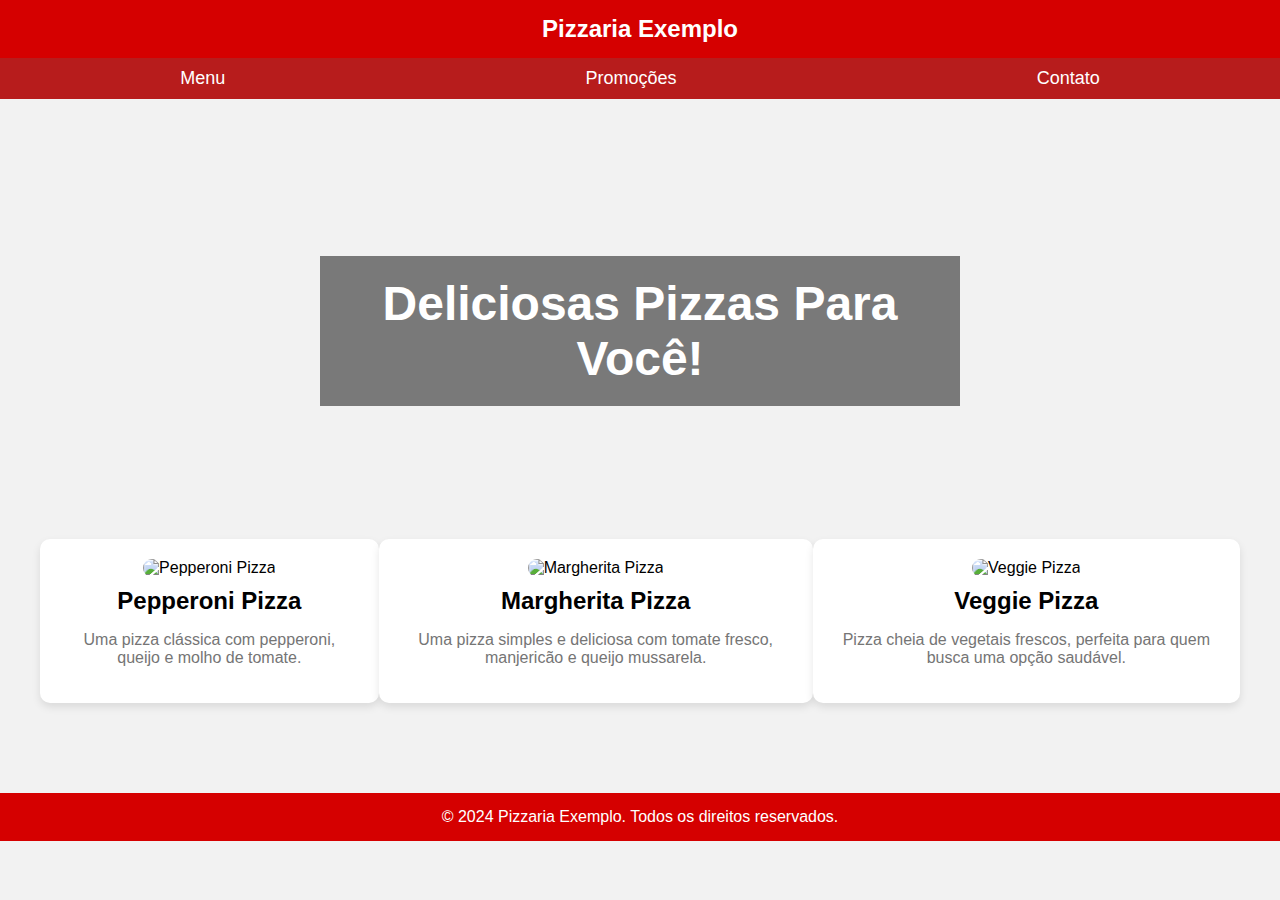
==== index.html @ 91e03d5e "feat: :hammer: initial example" ====
<!DOCTYPE html>
<html lang="en">
<head>
  <meta charset="UTF-8">
  <meta name="viewport" content="width=device-width, initial-scale=1.0">
  <title>Pizzaria Exemplo</title>
  <style>
    body {
      margin: 0;
      font-family: Arial, sans-serif;
      background-color: #f2f2f2;
    }
    header {
      background-color: #d50000;
      color: white;
      padding: 15px 0;
      text-align: center;
      font-size: 24px;
      font-weight: bold;
    }
    nav {
      display: flex;
      justify-content: space-around;
      background-color: #b71c1c;
      padding: 10px 0;
    }
    nav a {
      color: white;
      text-decoration: none;
      font-size: 18px;
    }
    nav a:hover {
      text-decoration: underline;
    }
    .hero {
      background-image: url('https://www.pizzahut.com/assets/w/tile/pizza-generic.jpg');
      background-size: cover;
      background-position: center;
      height: 400px;
      position: relative;
      color: white;
      text-align: center;
    }
    .hero h1 {
      position: absolute;
      top: 50%;
      left: 50%;
      transform: translate(-50%, -50%);
      font-size: 48px;
      background-color: rgba(0, 0, 0, 0.5);
      padding: 20px;
    }
    .menu {
      display: flex;
      justify-content: space-around;
      padding: 40px;
    }
    .menu-item {
      background-color: white;
      padding: 20px;
      border-radius: 10px;
      text-align: center;
      box-shadow: 0 4px 8px rgba(0, 0, 0, 0.1);
    }
    .menu-item img {
      width: 200px;
      height: 150px;
      object-fit: cover;
      border-radius: 10px;
    }
    .menu-item h3 {
      margin: 10px 0;
      font-size: 24px;
    }
    .menu-item p {
      color: #757575;
    }
    footer {
      background-color: #d50000;
      color: white;
      text-align: center;
      padding: 15px 0;
      margin-top: 50px;
    }
  </style>
</head>
<body>

  <header>
    Pizzaria Exemplo
  </header>

  <nav>
    <a href="#menu">Menu</a>
    <a href="#promocoes">Promoções</a>
    <a href="#contato">Contato</a>
  </nav>

  <section class="hero">
    <h1>Deliciosas Pizzas Para Você!</h1>
  </section>

  <section id="menu" class="menu">
    <div class="menu-item">
      <img src="https://www.pizzahut.com/assets/w/tile/pizza-pepperoni.jpg" alt="Pepperoni Pizza">
      <h3>Pepperoni Pizza</h3>
      <p>Uma pizza clássica com pepperoni, queijo e molho de tomate.</p>
    </div>
    <div class="menu-item">
      <img src="https://www.pizzahut.com/assets/w/tile/pizza-margherita.jpg" alt="Margherita Pizza">
      <h3>Margherita Pizza</h3>
      <p>Uma pizza simples e deliciosa com tomate fresco, manjericão e queijo mussarela.</p>
    </div>
    <div class="menu-item">
      <img src="https://www.pizzahut.com/assets/w/tile/pizza-veggie.jpg" alt="Veggie Pizza">
      <h3>Veggie Pizza</h3>
      <p>Pizza cheia de vegetais frescos, perfeita para quem busca uma opção saudável.</p>
    </div>
  </section>

  <footer>
    &copy; 2024 Pizzaria Exemplo. Todos os direitos reservados.
  </footer>

</body>
</html>
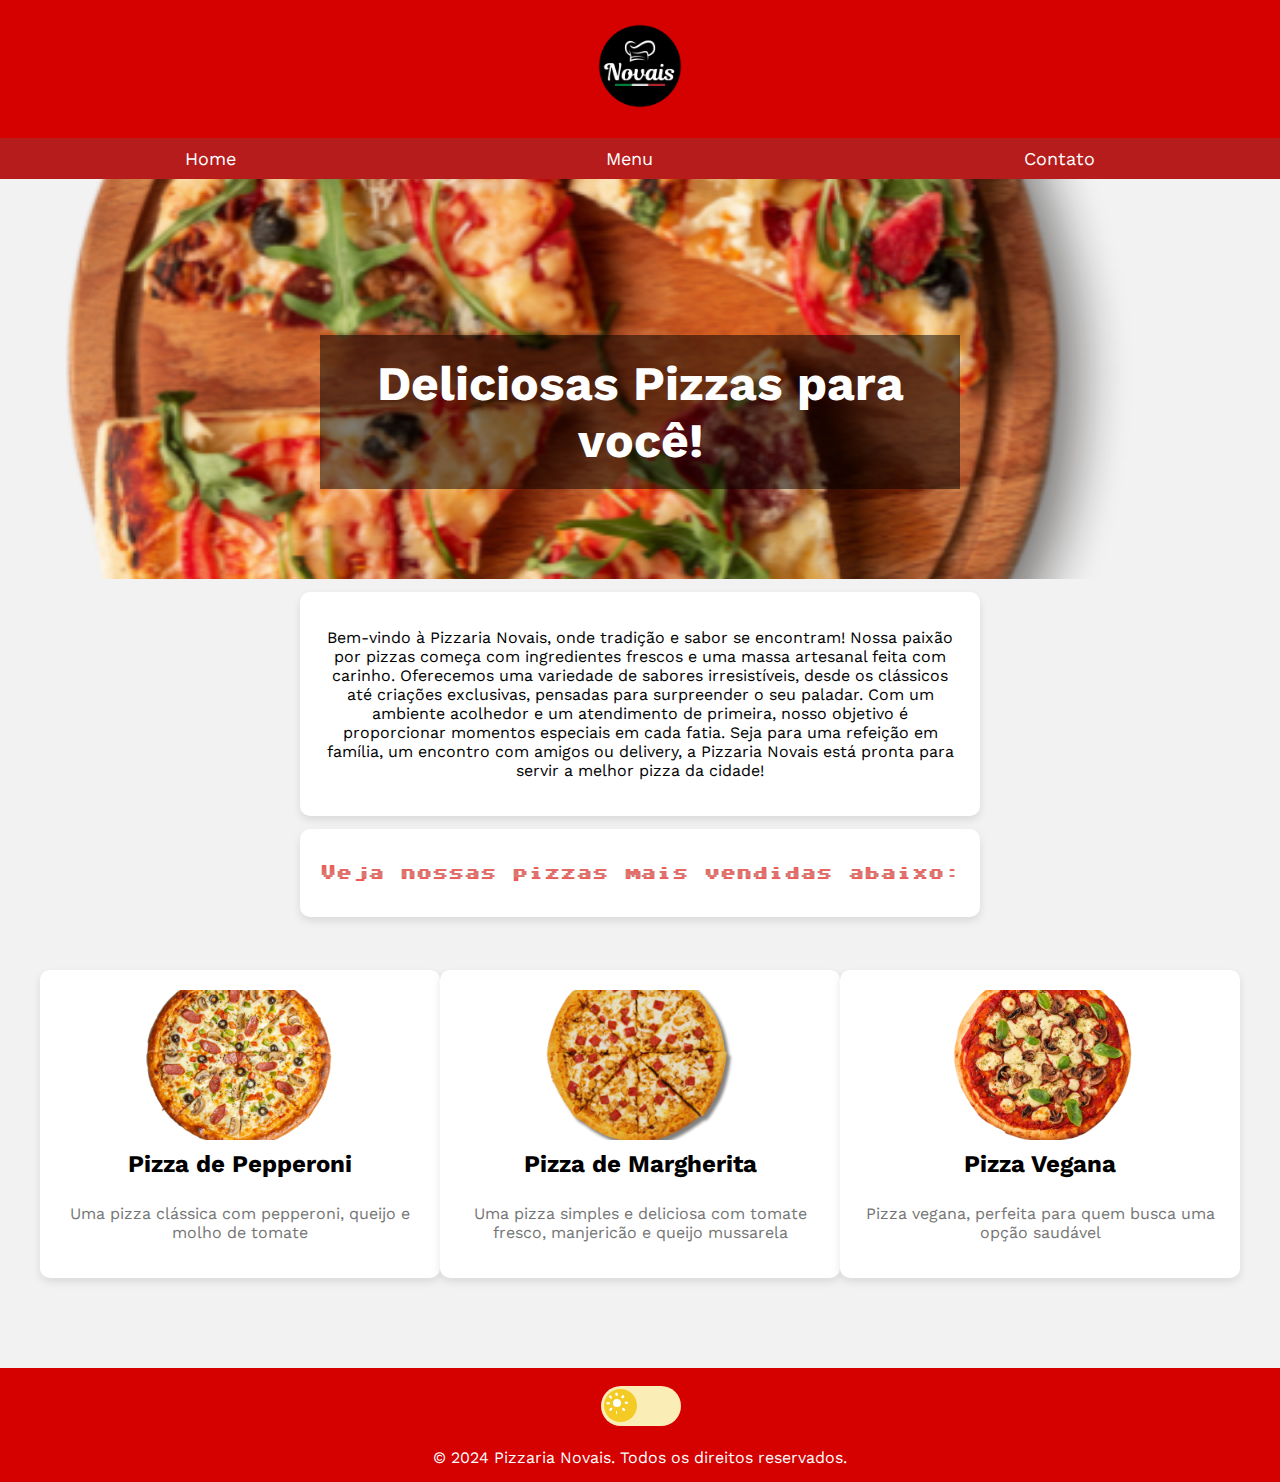
==== commit 7c9e23b9: "feat(website): :boom: main website" ====
--- a/index.html
+++ b/index.html
@@ -1,126 +1,104 @@
-<!DOCTYPE html>
-<html lang="en">
-<head>
-  <meta charset="UTF-8">
-  <meta name="viewport" content="width=device-width, initial-scale=1.0">
-  <title>Pizzaria Exemplo</title>
-  <style>
-    body {
-      margin: 0;
-      font-family: Arial, sans-serif;
-      background-color: #f2f2f2;
-    }
-    header {
-      background-color: #d50000;
-      color: white;
-      padding: 15px 0;
-      text-align: center;
-      font-size: 24px;
-      font-weight: bold;
-    }
-    nav {
-      display: flex;
-      justify-content: space-around;
-      background-color: #b71c1c;
-      padding: 10px 0;
-    }
-    nav a {
-      color: white;
-      text-decoration: none;
-      font-size: 18px;
-    }
-    nav a:hover {
-      text-decoration: underline;
-    }
-    .hero {
-      background-image: url('https://www.pizzahut.com/assets/w/tile/pizza-generic.jpg');
-      background-size: cover;
-      background-position: center;
-      height: 400px;
-      position: relative;
-      color: white;
-      text-align: center;
-    }
-    .hero h1 {
-      position: absolute;
-      top: 50%;
-      left: 50%;
-      transform: translate(-50%, -50%);
-      font-size: 48px;
-      background-color: rgba(0, 0, 0, 0.5);
-      padding: 20px;
-    }
-    .menu {
-      display: flex;
-      justify-content: space-around;
-      padding: 40px;
-    }
-    .menu-item {
-      background-color: white;
-      padding: 20px;
-      border-radius: 10px;
-      text-align: center;
-      box-shadow: 0 4px 8px rgba(0, 0, 0, 0.1);
-    }
-    .menu-item img {
-      width: 200px;
-      height: 150px;
-      object-fit: cover;
-      border-radius: 10px;
-    }
-    .menu-item h3 {
-      margin: 10px 0;
-      font-size: 24px;
-    }
-    .menu-item p {
-      color: #757575;
-    }
-    footer {
-      background-color: #d50000;
-      color: white;
-      text-align: center;
-      padding: 15px 0;
-      margin-top: 50px;
-    }
-  </style>
-</head>
-<body>
+<!doctype html>
+<html lang="pt-BR">
+  <head>
+    <meta charset="UTF-8" />
+    <meta name="viewport" content="width=device-width, initial-scale=1.0" />
+    <title>Pizzaria Exemplo</title>
+    <link rel="stylesheet" href="css/style.css" />
+    <link rel="stylesheet" href="css/theme-button.css" />
+    <link rel="stylesheet" href="css/dark-theme.css" />
+  </head>
+  <body>
+    <header>
+      <a href="./index.html">
+        <img
+          src="imagens/Logotipo pizzaria Novais.png"
+          alt="Logotipo"
+          id="Logotipo"
+        />
+      </a>
+    </header>
 
-  <header>
-    Pizzaria Exemplo
-  </header>
+    <nav>
+      <a href="./index.html">Home</a>
+      <a href="html/menu.html">Menu</a>
+      <a href="html/contato.html">Contato</a>
+    </nav>
 
-  <nav>
-    <a href="#menu">Menu</a>
-    <a href="#promocoes">Promoções</a>
-    <a href="#contato">Contato</a>
-  </nav>
+    <section class="hero">
+      <h1>Deliciosas Pizzas para você!</h1>
+    </section>
 
-  <section class="hero">
-    <h1>Deliciosas Pizzas Para Você!</h1>
-  </section>
+    <div class="Pizzaria-text">
+      <p>
+        Bem-vindo à Pizzaria Novais, onde tradição e sabor se encontram! Nossa
+        paixão por pizzas começa com ingredientes frescos e uma massa artesanal
+        feita com carinho. Oferecemos uma variedade de sabores irresistíveis,
+        desde os clássicos até criações exclusivas, pensadas para surpreender o
+        seu paladar. Com um ambiente acolhedor e um atendimento de primeira,
+        nosso objetivo é proporcionar momentos especiais em cada fatia. Seja
+        para uma refeição em família, um encontro com amigos ou delivery, a
+        Pizzaria Novais está pronta para servir a melhor pizza da cidade!
+      </p>
+    </div>
 
-  <section id="menu" class="menu">
-    <div class="menu-item">
-      <img src="https://www.pizzahut.com/assets/w/tile/pizza-pepperoni.jpg" alt="Pepperoni Pizza">
-      <h3>Pepperoni Pizza</h3>
-      <p>Uma pizza clássica com pepperoni, queijo e molho de tomate.</p>
+    <div class="Pizzaria-text" id="mais-vendidas">
+      <p>Veja nossas pizzas mais vendidas abaixo:</p>
     </div>
-    <div class="menu-item">
-      <img src="https://www.pizzahut.com/assets/w/tile/pizza-margherita.jpg" alt="Margherita Pizza">
-      <h3>Margherita Pizza</h3>
-      <p>Uma pizza simples e deliciosa com tomate fresco, manjericão e queijo mussarela.</p>
-    </div>
-    <div class="menu-item">
-      <img src="https://www.pizzahut.com/assets/w/tile/pizza-veggie.jpg" alt="Veggie Pizza">
-      <h3>Veggie Pizza</h3>
-      <p>Pizza cheia de vegetais frescos, perfeita para quem busca uma opção saudável.</p>
-    </div>
-  </section>
 
-  <footer>
-    &copy; 2024 Pizzaria Exemplo. Todos os direitos reservados.
-  </footer>
+    <section class="menu">
+      <div class="menu-item">
+        <img src="./imagens/pizza3.png" alt="Pizza de Pepperoni" />
+        <h3>Pizza de Pepperoni</h3>
+        <p>Uma pizza clássica com pepperoni, queijo e molho de tomate</p>
+      </div>
+      <div class="menu-item">
+        <img src="imagens/pizza.png" alt="Pizza de Margherita" />
+        <h3>Pizza de Margherita</h3>
+        <p>
+          Uma pizza simples e deliciosa com tomate fresco, manjericão e queijo
+          mussarela
+        </p>
+      </div>
+      <div class="menu-item">
+        <img src="./imagens/pizza2.png" alt="Pizza Vegana" />
+        <h3>Pizza Vegana</h3>
+        <p>Pizza vegana, perfeita para quem busca uma opção saudável</p>
+      </div>
+    </section>
 
-</body>
+    <footer>
+      <!-- /* From Uiverse.io by JkHuger */ -->
+      <label for="theme" class="theme">
+        <span class="theme__toggle-wrap">
+          <input
+            id="theme"
+            class="theme__toggle"
+            type="checkbox"
+            role="switch"
+            name="theme"
+            value="dark"
+          />
+          <span class="theme__fill"></span>
+          <span class="theme__icon">
+            <span class="theme__icon-part"></span>
+            <span class="theme__icon-part"></span>
+            <span class="theme__icon-part"></span>
+            <span class="theme__icon-part"></span>
+            <span class="theme__icon-part"></span>
+            <span class="theme__icon-part"></span>
+            <span class="theme__icon-part"></span>
+            <span class="theme__icon-part"></span>
+            <span class="theme__icon-part"></span>
+          </span>
+        </span>
+      </label>
+      <!--  -->
+      <br />
+      &copy; 2024 Pizzaria Novais. Todos os direitos reservados.
+    </footer>
+
+    <script src="/js/index.js"></script>
+    <script src="js/theme-toggle.js"></script>
+  </body>
 </html>
--- a/css/style.css
+++ b/css/style.css
@@ -0,0 +1,124 @@
+@import url("https://fonts.googleapis.com/css2?family=Sixtyfour+Convergence&display=swap");
+@import url("https://fonts.googleapis.com/css2?family=Work+Sans:ital,wght@0,100..900;1,100..900&display=swap");
+
+body {
+  font-family: "Work Sans", Arial, Helvetica, sans-serif;
+  font-optical-sizing: auto;
+  font-weight: 400;
+  font-style: normal;
+  margin: 0;
+  background-color: #f2f2f2;
+}
+header {
+  background-color: #d50000;
+  color: white;
+  padding: 15px 0;
+  text-align: center;
+  font-size: 24px;
+  font-weight: bold;
+}
+
+#Logotipo {
+  width: 8%;
+  height: auto;
+  transition: transform 0.3s; /* Mova a transição para o estado normal */
+}
+
+#Logotipo:hover {
+  transform: scale(1.1);
+}
+
+nav {
+  display: flex;
+  justify-content: space-around;
+  background-color: #b71c1c;
+  padding: 10px 0;
+}
+nav a {
+  color: white;
+  text-decoration: none;
+  font-size: 18px;
+}
+nav a:hover {
+  text-decoration: underline;
+  transform: scale(1.1);
+  transition: transform 0.3s;
+}
+.hero {
+  background-image: url("/imagens/pizza1.png");
+  border-radius: 10px;
+  background-size: cover;
+  background-position: center;
+  height: 400px;
+  position: relative;
+  color: white;
+  text-align: center;
+}
+.hero h1 {
+  position: absolute;
+  top: 50%;
+  left: 50%;
+  transform: translate(-50%, -50%);
+  font-size: 48px;
+  background-color: rgba(0, 0, 0, 0.5);
+  padding: 20px;
+}
+.Pizzaria-text {
+  margin: 1% auto; /* Centraliza horizontalmente */
+  width: 50%;
+  display: flex;
+  justify-content: center; /* Centraliza horizontalmente */
+  align-items: center; /* Centraliza verticalmente */
+  padding: 20px; /* Corrigido para evitar duplicidade */
+  background-color: white;
+  border-radius: 10px;
+  text-align: center;
+  box-shadow: 0 4px 8px rgba(0, 0, 0, 0.1);
+}
+#mais-vendidas {
+  font-family: "Sixtyfour Convergence";
+  color: black;
+}
+.menu {
+  display: flex;
+  justify-content: space-around;
+  padding: 40px;
+}
+
+.menu-item {
+  width: 500px; /* Define uma largura fixa */
+  background-color: white;
+  padding: 20px;
+  border-radius: 10px;
+  text-align: center;
+  box-shadow: 0 4px 8px rgba(0, 0, 0, 0.1);
+  display: flex;
+  flex-direction: column;
+  align-items: center;
+}
+
+.menu-item img {
+  width: 200px;
+  height: 150px;
+  object-fit: cover;
+  border-radius: 10px;
+}
+
+.menu-item h3 {
+  margin: 10px 0;
+  font-size: 24px;
+}
+
+.menu-item p {
+  color: #757575;
+}
+footer {
+  background-color: #d50000;
+  color: white;
+  text-align: center;
+  padding: 15px 0;
+  margin-top: 50px;
+  display: flex;
+  flex-direction: column;
+  align-items: center;
+}
--- a/css/theme-button.css
+++ b/css/theme-button.css
@@ -0,0 +1,208 @@
+/* From Uiverse.io by JkHuger */
+/* Default */
+.theme {
+  display: flex;
+  align-items: center;
+  -webkit-tap-highlight-color: transparent;
+}
+
+.theme__fill,
+.theme__icon {
+  transition: 0.3s;
+}
+
+.theme__fill {
+  background-color: var(--bg);
+  display: block;
+  mix-blend-mode: difference;
+  position: fixed;
+  inset: 0;
+  height: 100%;
+  transform: translateX(-100%);
+}
+
+.theme__icon,
+.theme__toggle {
+  z-index: 1;
+}
+
+.theme__icon,
+.theme__icon-part {
+  position: absolute;
+}
+
+.theme__icon {
+  display: block;
+  top: 0.5em;
+  left: 0.5em;
+  width: 1.5em;
+  height: 1.5em;
+}
+
+.theme__icon-part {
+  border-radius: 50%;
+  box-shadow: 0.4em -0.4em 0 0.5em hsl(0, 0%, 100%) inset;
+  top: calc(50% - 0.5em);
+  left: calc(50% - 0.5em);
+  width: 1em;
+  height: 1em;
+  transition:
+    box-shadow var(--transDur) ease-in-out,
+    opacity var(--transDur) ease-in-out,
+    transform var(--transDur) ease-in-out;
+  transform: scale(0.5);
+}
+
+.theme__icon-part ~ .theme__icon-part {
+  background-color: hsl(0, 0%, 100%);
+  border-radius: 0.05em;
+  top: 50%;
+  left: calc(50% - 0.05em);
+  transform: rotate(0deg) translateY(0.5em);
+  transform-origin: 50% 0;
+  width: 0.1em;
+  height: 0.2em;
+}
+
+.theme__icon-part:nth-child(3) {
+  transform: rotate(45deg) translateY(0.45em);
+}
+
+.theme__icon-part:nth-child(4) {
+  transform: rotate(90deg) translateY(0.45em);
+}
+
+.theme__icon-part:nth-child(5) {
+  transform: rotate(135deg) translateY(0.45em);
+}
+
+.theme__icon-part:nth-child(6) {
+  transform: rotate(180deg) translateY(0.45em);
+}
+
+.theme__icon-part:nth-child(7) {
+  transform: rotate(225deg) translateY(0.45em);
+}
+
+.theme__icon-part:nth-child(8) {
+  transform: rotate(270deg) translateY(0.5em);
+}
+
+.theme__icon-part:nth-child(9) {
+  transform: rotate(315deg) translateY(0.5em);
+}
+
+.theme__label,
+.theme__toggle,
+.theme__toggle-wrap {
+  position: relative;
+}
+
+.theme__toggle,
+.theme__toggle:before {
+  display: block;
+}
+
+.theme__toggle {
+  background-color: hsl(48, 90%, 85%);
+  border-radius: 25% / 50%;
+  box-shadow: 0 0 0 0.125em var(--primaryT);
+  padding: 0.25em;
+  width: 6em;
+  height: 3em;
+  -webkit-appearance: none;
+  appearance: none;
+  transition:
+    background-color var(--transDur) ease-in-out,
+    box-shadow 0.15s ease-in-out,
+    transform var(--transDur) ease-in-out;
+}
+
+.theme__toggle:before {
+  background-color: hsl(48, 90%, 55%);
+  border-radius: 50%;
+  content: "";
+  width: 2.5em;
+  height: 2.5em;
+  transition: 0.3s;
+}
+
+.theme__toggle:focus {
+  box-shadow: 0 0 0 0.125em var(--primary);
+  outline: transparent;
+}
+
+/* Checked */
+.theme__toggle:checked {
+  background-color: hsl(198, 90%, 15%);
+}
+
+.theme__toggle:checked:before,
+.theme__toggle:checked ~ .theme__icon {
+  transform: translateX(3em);
+}
+
+.theme__toggle:checked:before {
+  background-color: hsl(198, 90%, 55%);
+}
+
+.theme__toggle:checked ~ .theme__fill {
+  transform: translateX(0);
+}
+
+.theme__toggle:checked ~ .theme__icon .theme__icon-part:nth-child(1) {
+  box-shadow: 0.2em -0.2em 0 0.2em hsl(0, 0%, 100%) inset;
+  transform: scale(1);
+  top: 0.2em;
+  left: -0.2em;
+}
+
+.theme__toggle:checked ~ .theme__icon .theme__icon-part ~ .theme__icon-part {
+  opacity: 0;
+}
+
+.theme__toggle:checked ~ .theme__icon .theme__icon-part:nth-child(2) {
+  transform: rotate(45deg) translateY(0.8em);
+}
+
+.theme__toggle:checked ~ .theme__icon .theme__icon-part:nth-child(3) {
+  transform: rotate(90deg) translateY(0.8em);
+}
+
+.theme__toggle:checked ~ .theme__icon .theme__icon-part:nth-child(4) {
+  transform: rotate(135deg) translateY(0.8em);
+}
+
+.theme__toggle:checked ~ .theme__icon .theme__icon-part:nth-child(5) {
+  transform: rotate(180deg) translateY(0.8em);
+}
+
+.theme__toggle:checked ~ .theme__icon .theme__icon-part:nth-child(6) {
+  transform: rotate(225deg) translateY(0.8em);
+}
+
+.theme__toggle:checked ~ .theme__icon .theme__icon-part:nth-child(7) {
+  transform: rotate(270deg) translateY(0.8em);
+}
+
+.theme__toggle:checked ~ .theme__icon .theme__icon-part:nth-child(8) {
+  transform: rotate(315deg) translateY(0.8em);
+}
+
+.theme__toggle:checked ~ .theme__icon .theme__icon-part:nth-child(9) {
+  transform: rotate(360deg) translateY(0.8em);
+}
+
+.theme__toggle-wrap {
+  margin: 0 0.75em;
+}
+
+@supports selector(:focus-visible) {
+  .theme__toggle:focus {
+    box-shadow: 0 0 0 0.125em var(--primaryT);
+  }
+
+  .theme__toggle:focus-visible {
+    box-shadow: 0 0 0 0.125em var(--primary);
+  }
+}
--- a/css/dark-theme.css
+++ b/css/dark-theme.css
@@ -0,0 +1,49 @@
+/* Dark Theme */
+body.dark-theme {
+  background-color: #121212;
+  color: #e0e0e0;
+}
+header.dark-theme {
+  background-color: #333;
+}
+nav.dark-theme {
+  background-color: #444;
+}
+nav.dark-theme a {
+  color: #e0e0e0;
+}
+.hero.dark-theme {
+  color: #e0e0e0;
+}
+.hero.dark-theme h1 {
+  background-color: rgba(0, 0, 0, 0.7);
+}
+.menu.dark-theme {
+  display: flex;
+  justify-content: space-around;
+  padding: 40px;
+}
+.menu.dark-theme .menu-item {
+  background-color: #333;
+  color: #e0e0e0;
+  padding: 20px;
+  border-radius: 10px;
+  text-align: center;
+  box-shadow: 0 4px 8px rgba(0, 0, 0, 0.1);
+}
+.menu.dark-theme .menu-item img {
+  width: 200px;
+  height: 150px;
+  object-fit: cover;
+  border-radius: 10px;
+}
+.menu.dark-theme .menu-item h3 {
+  margin: 10px 0;
+  font-size: 24px;
+}
+.menu.dark-theme .menu-item p {
+  color: #b0b0b0;
+}
+footer.dark-theme {
+  background-color: #333;
+}
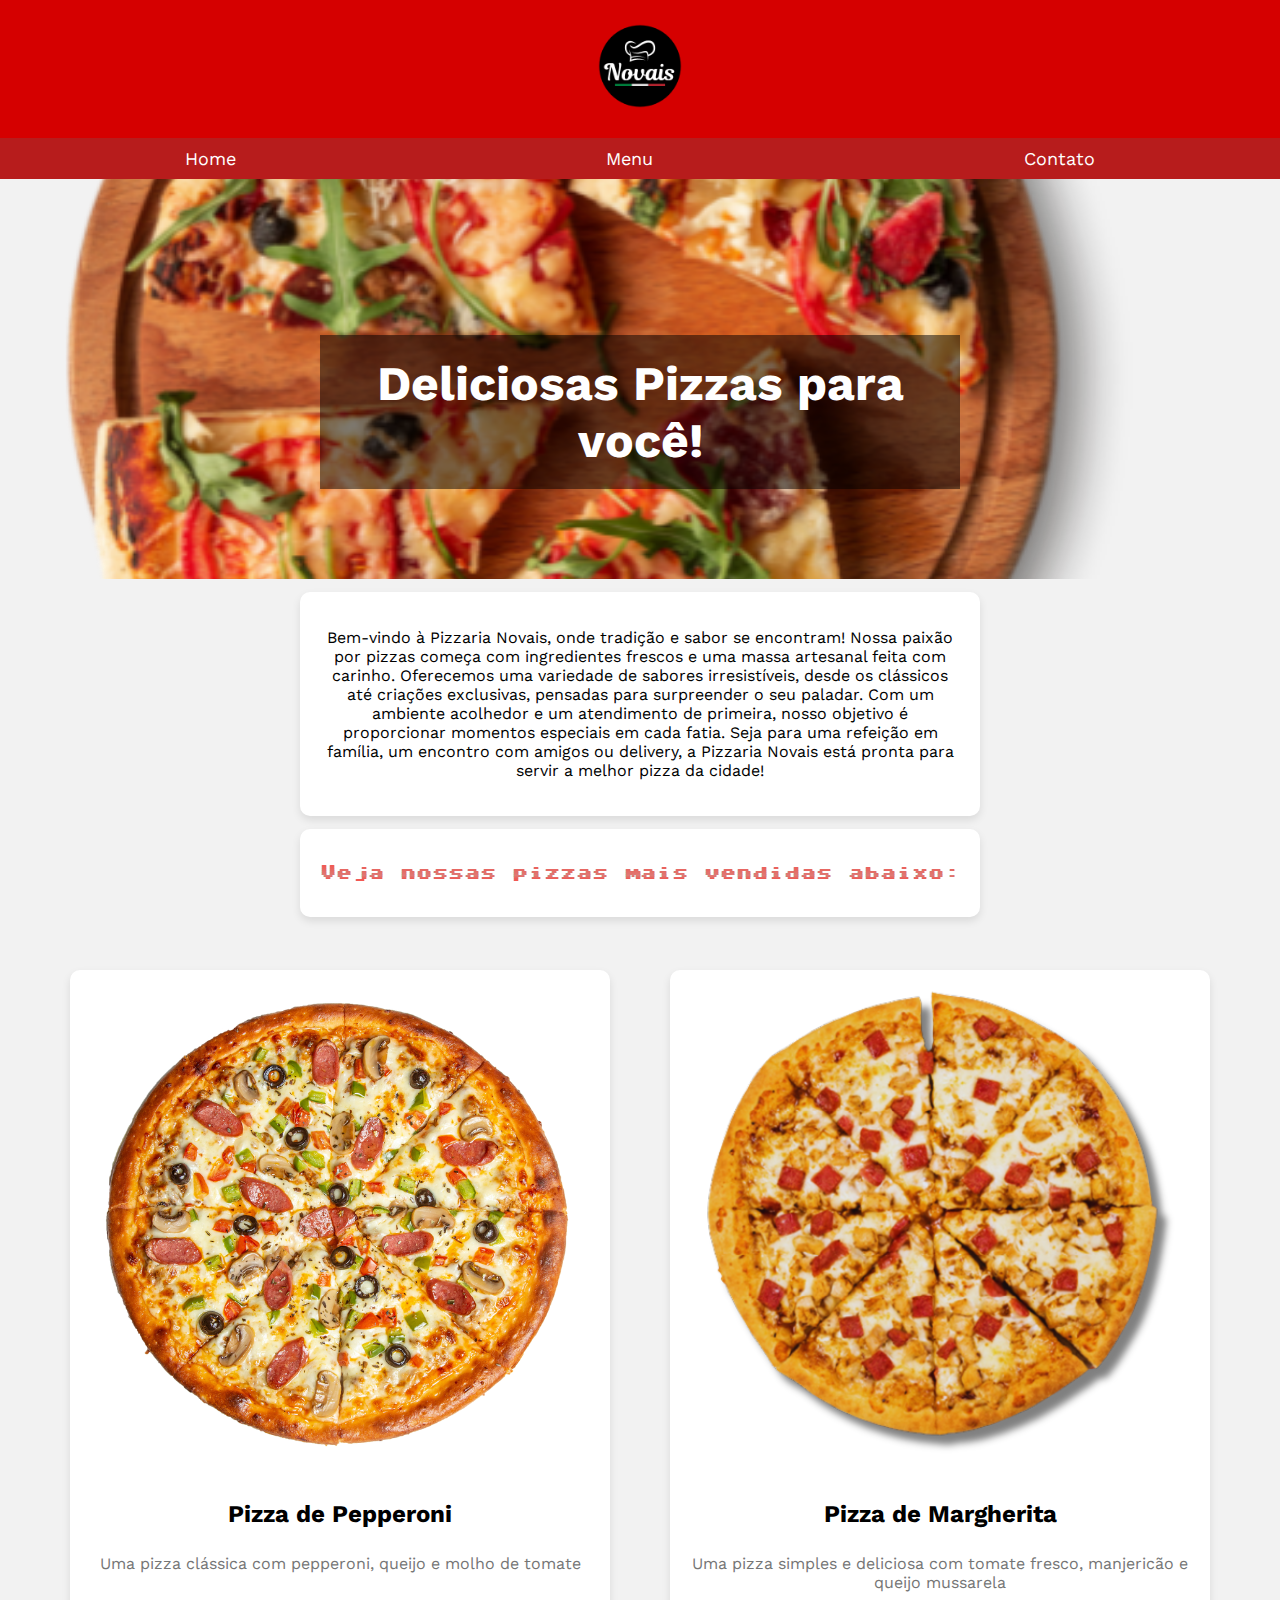
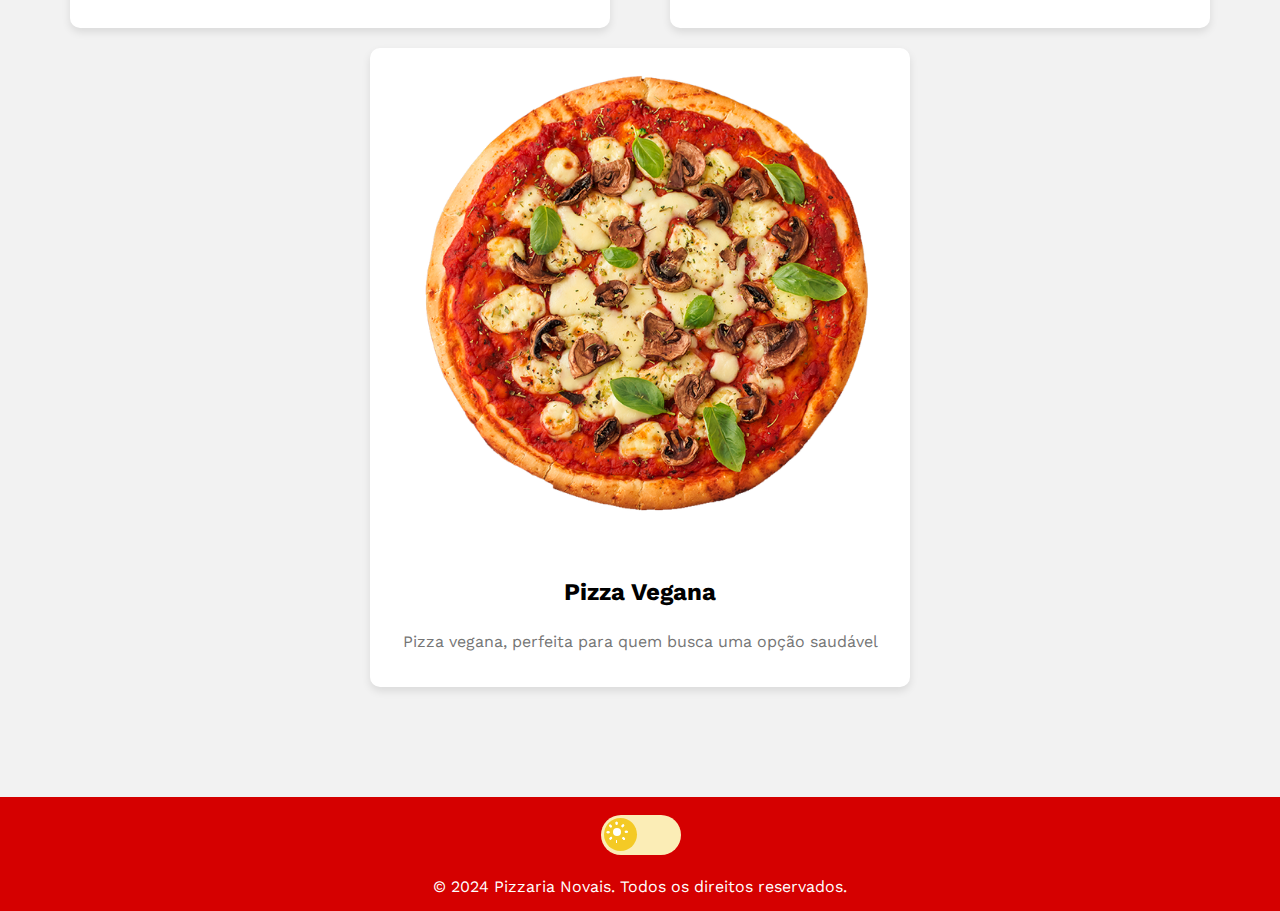
==== commit 2edb8094: "style(responsiveness): :art: Responsiveness added" ====
--- a/index.html
+++ b/index.html
@@ -3,10 +3,20 @@
   <head>
     <meta charset="UTF-8" />
     <meta name="viewport" content="width=device-width, initial-scale=1.0" />
-    <title>Pizzaria Exemplo</title>
+    <title>Pizzaria Novais</title>
     <link rel="stylesheet" href="css/style.css" />
     <link rel="stylesheet" href="css/theme-button.css" />
     <link rel="stylesheet" href="css/dark-theme.css" />
+    <link rel="stylesheet" href="css/responsive-style.css">
+    <link
+      rel="icon"
+      href="imagens/Logotipo pizzaria Novais.png"
+      type="image/png"
+    />
+    <meta property="og:image" content=imagens/Logotipo pizzaria Novais.png"/>
+    <meta property="og:image:type" content="imagens/png" />
+    <meta property="og:image:width" content="1200" />
+    <meta property="og:image:height" content="630" />
   </head>
   <body>
     <header>
--- a/css/style.css
+++ b/css/style.css
@@ -9,6 +9,7 @@
   margin: 0;
   background-color: #f2f2f2;
 }
+
 header {
   background-color: #d50000;
   color: white;
@@ -34,16 +35,19 @@
   background-color: #b71c1c;
   padding: 10px 0;
 }
+
 nav a {
   color: white;
   text-decoration: none;
   font-size: 18px;
 }
+
 nav a:hover {
   text-decoration: underline;
   transform: scale(1.1);
   transition: transform 0.3s;
 }
+
 .hero {
   background-image: url("/imagens/pizza1.png");
   border-radius: 10px;
@@ -54,6 +58,7 @@
   color: white;
   text-align: center;
 }
+
 .hero h1 {
   position: absolute;
   top: 50%;
@@ -63,6 +68,7 @@
   background-color: rgba(0, 0, 0, 0.5);
   padding: 20px;
 }
+
 .Pizzaria-text {
   margin: 1% auto; /* Centraliza horizontalmente */
   width: 50%;
@@ -75,18 +81,22 @@
   text-align: center;
   box-shadow: 0 4px 8px rgba(0, 0, 0, 0.1);
 }
+
 #mais-vendidas {
   font-family: "Sixtyfour Convergence";
   color: black;
 }
+
 .menu {
   display: flex;
   justify-content: space-around;
   padding: 40px;
+  flex-wrap: wrap; /* Allow items to wrap on smaller screens */
 }
 
 .menu-item {
-  width: 500px; /* Define uma largura fixa */
+  width: 100%; /* Full width on mobile */
+  max-width: 500px; /* Limit the maximum width */
   background-color: white;
   padding: 20px;
   border-radius: 10px;
@@ -95,11 +105,12 @@
   display: flex;
   flex-direction: column;
   align-items: center;
+  margin-bottom: 20px; /* Space between items */
 }
 
 .menu-item img {
-  width: 200px;
-  height: 150px;
+  width: 100%; /* Full width on mobile */
+  height: auto; /* Maintain aspect ratio */
   object-fit: cover;
   border-radius: 10px;
 }
@@ -112,6 +123,7 @@
 .menu-item p {
   color: #757575;
 }
+
 footer {
   background-color: #d50000;
   color: white;
--- a/css/dark-theme.css
+++ b/css/dark-theme.css
@@ -18,31 +18,35 @@
 .hero.dark-theme h1 {
   background-color: rgba(0, 0, 0, 0.7);
 }
-.menu.dark-theme {
+body.dark-theme .menu {
   display: flex;
   justify-content: space-around;
   padding: 40px;
 }
-.menu.dark-theme .menu-item {
-  background-color: #333;
+body.dark-theme .menu-item {
+  background-color: #333; /* Ensure this is dark */
   color: #e0e0e0;
   padding: 20px;
   border-radius: 10px;
   text-align: center;
   box-shadow: 0 4px 8px rgba(0, 0, 0, 0.1);
 }
-.menu.dark-theme .menu-item img {
+body.dark-theme .menu-item img {
   width: 200px;
   height: 150px;
   object-fit: cover;
   border-radius: 10px;
 }
-.menu.dark-theme .menu-item h3 {
+body.dark-theme .menu-item h3 {
   margin: 10px 0;
   font-size: 24px;
 }
-.menu.dark-theme .menu-item p {
+body.dark-theme .menu-item p {
   color: #b0b0b0;
+}
+body.dark-theme .Pizzaria-text {
+  background-color: #333; /* Ensure this is dark */
+  color: #e0e0e0;
 }
 footer.dark-theme {
   background-color: #333;
--- a/css/responsive-style.css
+++ b/css/responsive-style.css
@@ -0,0 +1,20 @@
+/* Media query for mobile devices */
+@media (max-width: 768px) {
+  .Pizzaria-text {
+    width: 90%; /* Adjust width for mobile */
+    padding: 10px; /* Adjust padding for mobile */
+  }
+
+  .hero {
+    height: 200px; /* Adjust height for mobile */
+  }
+
+  .hero h1 {
+    font-size: 24px; /* Adjust font size for mobile */
+    padding: 10px; /* Adjust padding for mobile */
+  }
+
+  nav a {
+    font-size: 16px; /* Adjust font size for mobile */
+  }
+}
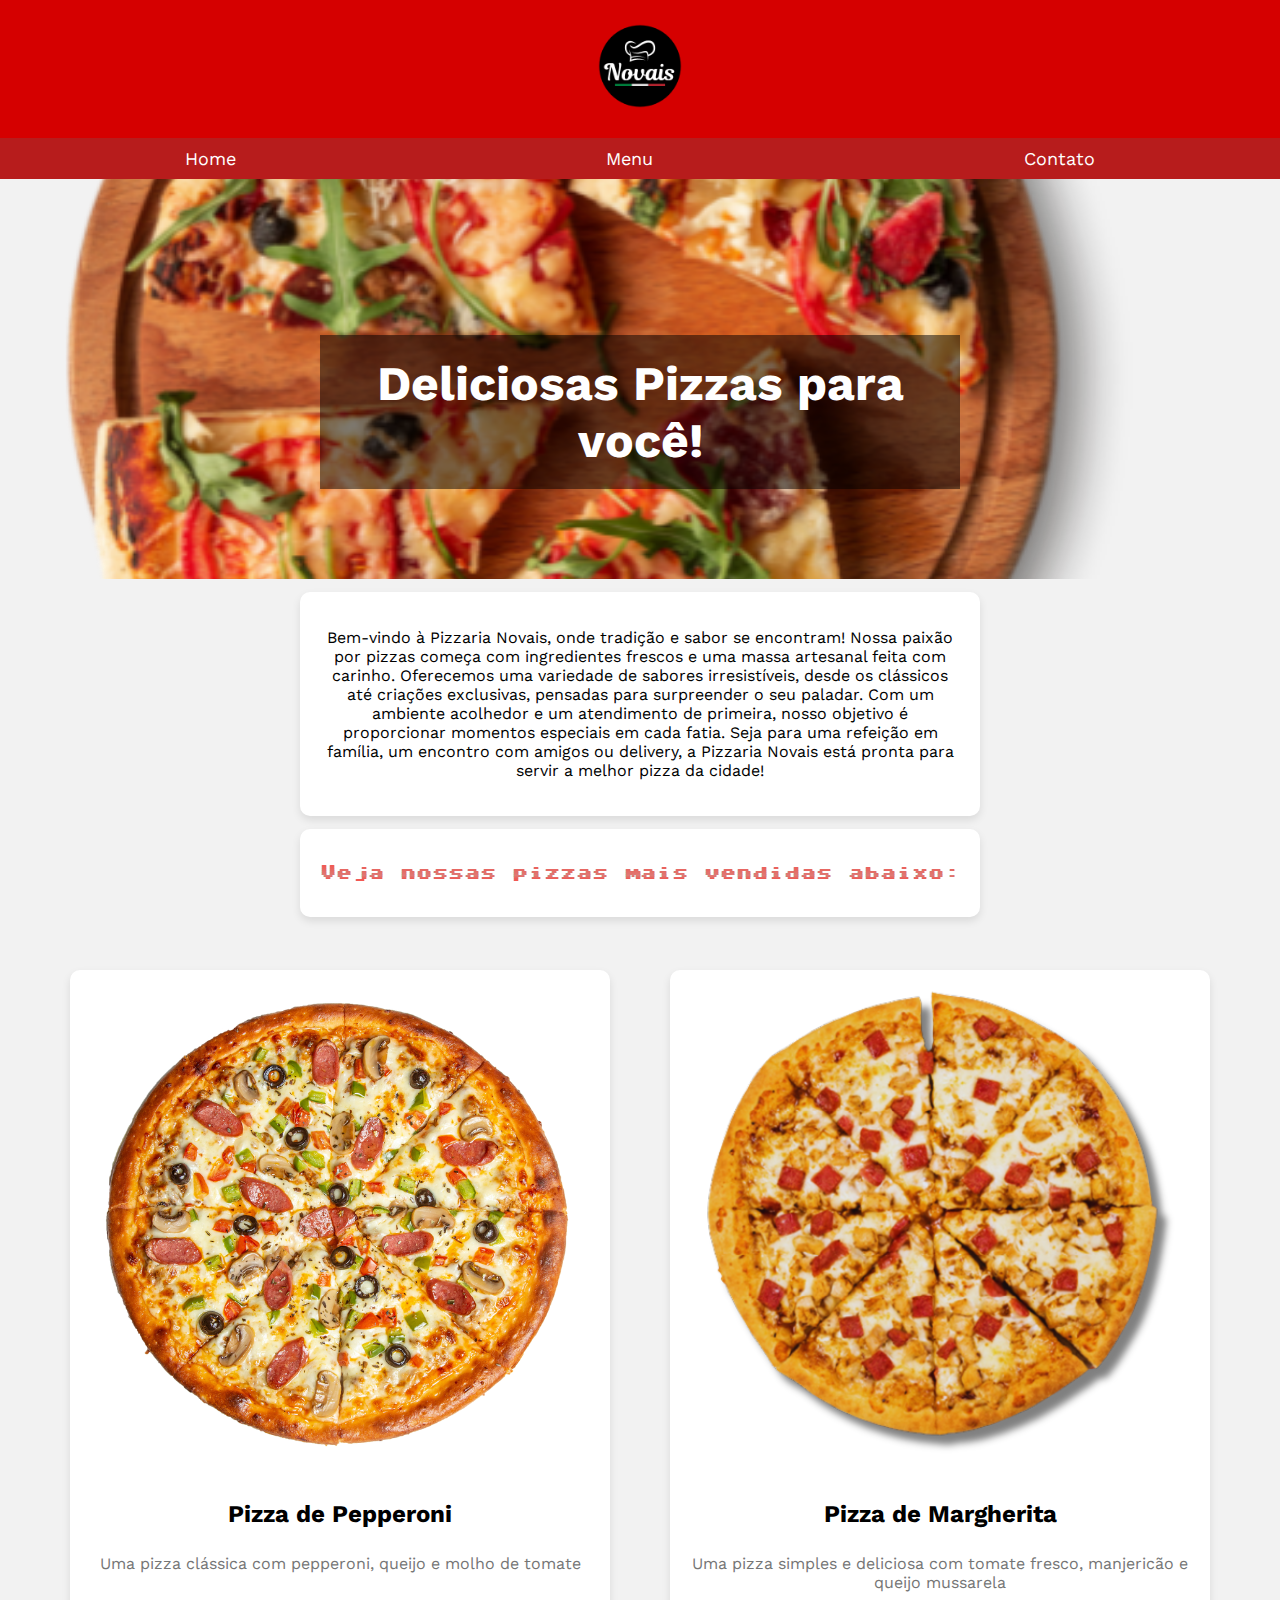
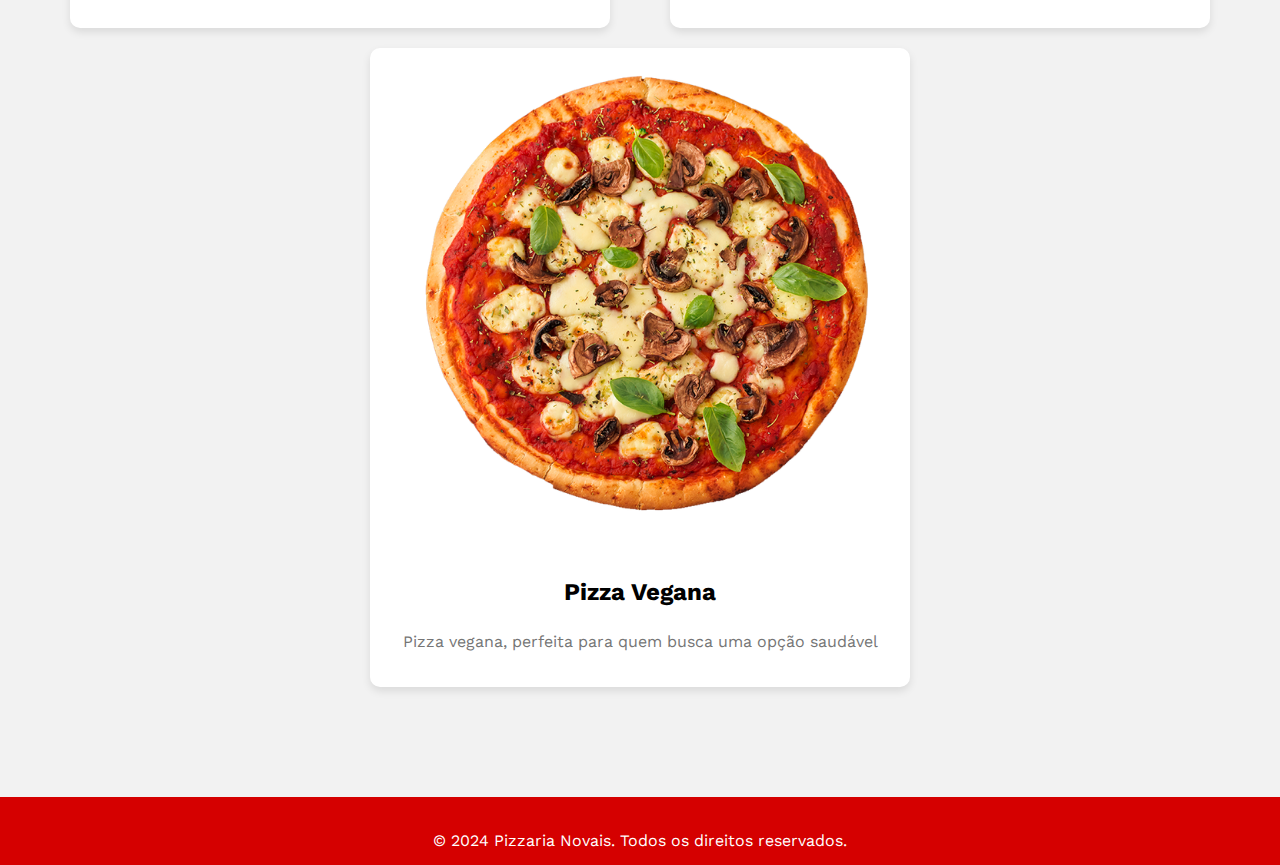
==== commit 4d691571: "removing javascript and other related files" ====
--- a/index.html
+++ b/index.html
@@ -5,8 +5,6 @@
     <meta name="viewport" content="width=device-width, initial-scale=1.0" />
     <title>Pizzaria Novais</title>
     <link rel="stylesheet" href="css/style.css" />
-    <link rel="stylesheet" href="css/theme-button.css" />
-    <link rel="stylesheet" href="css/dark-theme.css" />
     <link rel="stylesheet" href="css/responsive-style.css">
     <link
       rel="icon"
@@ -76,39 +74,9 @@
         <p>Pizza vegana, perfeita para quem busca uma opção saudável</p>
       </div>
     </section>
-
     <footer>
-      <!-- /* From Uiverse.io by JkHuger */ -->
-      <label for="theme" class="theme">
-        <span class="theme__toggle-wrap">
-          <input
-            id="theme"
-            class="theme__toggle"
-            type="checkbox"
-            role="switch"
-            name="theme"
-            value="dark"
-          />
-          <span class="theme__fill"></span>
-          <span class="theme__icon">
-            <span class="theme__icon-part"></span>
-            <span class="theme__icon-part"></span>
-            <span class="theme__icon-part"></span>
-            <span class="theme__icon-part"></span>
-            <span class="theme__icon-part"></span>
-            <span class="theme__icon-part"></span>
-            <span class="theme__icon-part"></span>
-            <span class="theme__icon-part"></span>
-            <span class="theme__icon-part"></span>
-          </span>
-        </span>
-      </label>
-      <!--  -->
       <br />
       &copy; 2024 Pizzaria Novais. Todos os direitos reservados.
     </footer>
-
-    <script src="/js/index.js"></script>
-    <script src="js/theme-toggle.js"></script>
   </body>
 </html>
--- a/css/style.css
+++ b/css/style.css
@@ -22,7 +22,7 @@
 #Logotipo {
   width: 8%;
   height: auto;
-  transition: transform 0.3s; /* Mova a transição para o estado normal */
+  transition: transform 0.3s;
 }
 
 #Logotipo:hover {
@@ -70,12 +70,12 @@
 }
 
 .Pizzaria-text {
-  margin: 1% auto; /* Centraliza horizontalmente */
+  margin: 1% auto;
   width: 50%;
   display: flex;
-  justify-content: center; /* Centraliza horizontalmente */
-  align-items: center; /* Centraliza verticalmente */
-  padding: 20px; /* Corrigido para evitar duplicidade */
+  justify-content: center;
+  align-items: center;
+  padding: 20px;
   background-color: white;
   border-radius: 10px;
   text-align: center;
@@ -91,12 +91,12 @@
   display: flex;
   justify-content: space-around;
   padding: 40px;
-  flex-wrap: wrap; /* Allow items to wrap on smaller screens */
+  flex-wrap: wrap;
 }
 
 .menu-item {
-  width: 100%; /* Full width on mobile */
-  max-width: 500px; /* Limit the maximum width */
+  width: 100%;
+  max-width: 500px;
   background-color: white;
   padding: 20px;
   border-radius: 10px;
@@ -105,12 +105,12 @@
   display: flex;
   flex-direction: column;
   align-items: center;
-  margin-bottom: 20px; /* Space between items */
+  margin-bottom: 20px;
 }
 
 .menu-item img {
-  width: 100%; /* Full width on mobile */
-  height: auto; /* Maintain aspect ratio */
+  width: 100%;
+  height: auto;
   object-fit: cover;
   border-radius: 10px;
 }
--- a/css/responsive-style.css
+++ b/css/responsive-style.css
@@ -1,20 +1,23 @@
-/* Media query for mobile devices */
 @media (max-width: 768px) {
+  #Logotipo {
+    width: 50%;
+  }
+
   .Pizzaria-text {
-    width: 90%; /* Adjust width for mobile */
-    padding: 10px; /* Adjust padding for mobile */
+    width: 90%;
+    padding: 10px;
   }
 
   .hero {
-    height: 200px; /* Adjust height for mobile */
+    height: 200px;
   }
 
   .hero h1 {
-    font-size: 24px; /* Adjust font size for mobile */
-    padding: 10px; /* Adjust padding for mobile */
+    font-size: 24px;
+    padding: 10px;
   }
 
   nav a {
-    font-size: 16px; /* Adjust font size for mobile */
+    font-size: 16px;
   }
 }
